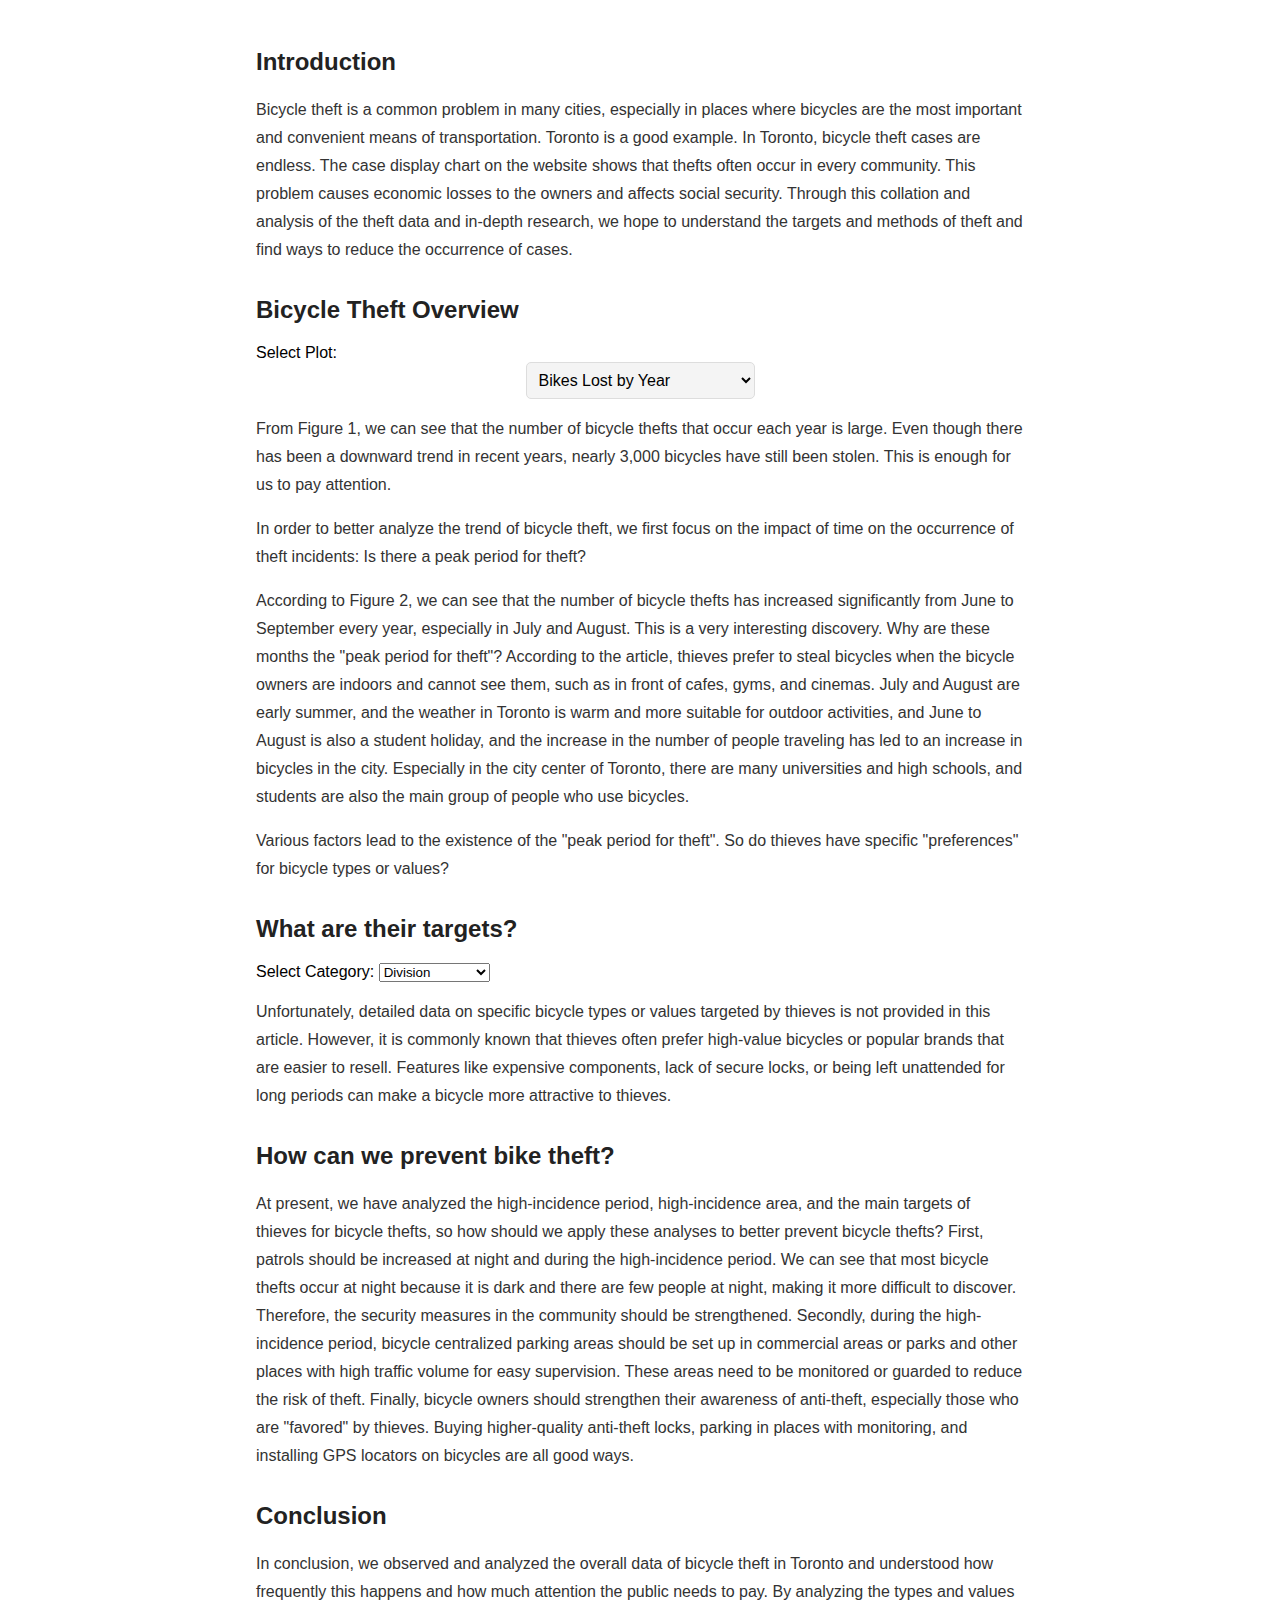
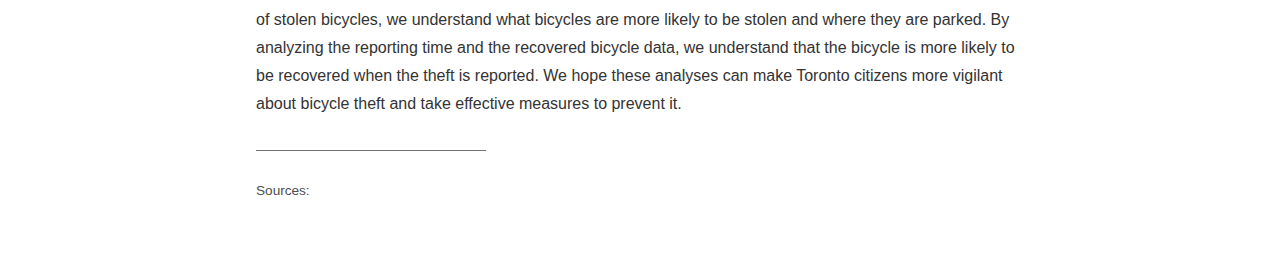
==== index.html @ bab63fed "v1" ====
<html>
  <head>
    <title>STA313H1A2</title>
    <script src="https://d3js.org/d3.v7.min.js"></script>
    <script src="https://d3js.org/topojson.v3.min.js"></script>
    <script src="https://d3js.org/d3-hexbin.v0.2.min.js"></script>

    <link rel="stylesheet" href="styles.css">
  </head>

  <body>
    <main>
      <div id="introduction">
        <h2>Introduction</h2>
        <p>Bicycle theft is a common problem in many cities, especially in places where bicycles are the most important and convenient means of transportation. Toronto is a good example. In Toronto, bicycle theft cases are endless. The case display chart on the website shows that thefts often occur in every community. This problem causes economic losses to the owners and affects social security. Through this collation and analysis of the theft data and in-depth research, we hope to understand the targets and methods of theft and find ways to reduce the occurrence of cases.</p>
      </div>

      <div id="theft-overview">
        <h2>Bicycle Theft Overview</h2>
        <label for="plot-selector">Select Plot:</label>
        <select id="plot-selector">
          <option value="year">Bikes Lost by Year</option>
          <option value="month">Bikes Lost by Month</option>
          <option value="dayOfWeek">Bikes Lost by Day of Week</option>
          <option value="hour">Bikes Lost by Hour</option>
        </select>
        
        <div id="chart-container">
          <div id="year-chart" class="chart"></div>
          <div id="month-chart" class="chart"></div>
          <div id="dayOfWeek-chart" class="chart"></div>
          <div id="hour-chart" class="chart"></div>
        </div>
        
        <p>From Figure 1, we can see that the number of bicycle thefts that occur each year is large. Even though there has been a downward trend in recent years, nearly 3,000 bicycles have still been stolen. This is enough for us to pay attention.</p>
        <p>In order to better analyze the trend of bicycle theft, we first focus on the impact of time on the occurrence of theft incidents: Is there a peak period for theft?</p>
        <p>According to Figure 2, we can see that the number of bicycle thefts has increased significantly from June to September every year, especially in July and August. This is a very interesting discovery. Why are these months the "peak period for theft"? According to the article, thieves prefer to steal bicycles when the bicycle owners are indoors and cannot see them, such as in front of cafes, gyms, and cinemas. July and August are early summer, and the weather in Toronto is warm and more suitable for outdoor activities, and June to August is also a student holiday, and the increase in the number of people traveling has led to an increase in bicycles in the city. Especially in the city center of Toronto, there are many universities and high schools, and students are also the main group of people who use bicycles.</p>
        <p>Various factors lead to the existence of the "peak period for theft". So do thieves have specific "preferences" for bicycle types or values?</p>
      </div>

      <div id="their-targets">
        <h2>What are their targets?</h2>
        <label for="top8-selector">Select Category:</label>
        <select id="top8-selector">
            <option value="DIVISION">Division</option>
            <option value="LOCATION_TYPE">Location Type</option>
            <option value="PREMISES_TYPE">Premises Type</option>
        </select>
        <div id="top8-chart" class="chart"></div>

        <p>Unfortunately, detailed data on specific bicycle types or values targeted by thieves is not provided in this article. However, it is commonly known that thieves often prefer high-value bicycles or popular brands that are easier to resell. Features like expensive components, lack of secure locks, or being left unattended for long periods can make a bicycle more attractive to thieves.</p>
      </div>

      <div id="prevention">
        <h2>How can we prevent bike theft?</h2>
        <p>At present, we have analyzed the high-incidence period, high-incidence area, and the main targets of thieves for bicycle thefts, so how should we apply these analyses to better prevent bicycle thefts? First, patrols should be increased at night and during the high-incidence period. We can see that most bicycle thefts occur at night because it is dark and there are few people at night, making it more difficult to discover. Therefore, the security measures in the community should be strengthened. Secondly, during the high-incidence period, bicycle centralized parking areas should be set up in commercial areas or parks and other places with high traffic volume for easy supervision. These areas need to be monitored or guarded to reduce the risk of theft. Finally, bicycle owners should strengthen their awareness of anti-theft, especially those who are "favored" by thieves. Buying higher-quality anti-theft locks, parking in places with monitoring, and installing GPS locators on bicycles are all good ways.</p>
      </div>

      <div id="conclusion">
        <h2>Conclusion</h2>
        <p>In conclusion, we observed and analyzed the overall data of bicycle theft in Toronto and understood how frequently this happens and how much attention the public needs to pay. By analyzing the types and values of stolen bicycles, we understand what bicycles are more likely to be stolen and where they are parked. By analyzing the reporting time and the recovered bicycle data, we understand that the bicycle is more likely to be recovered when the theft is reported. We hope these analyses can make Toronto citizens more vigilant about bicycle theft and take effective measures to prevent it.</p>
      </div>

      <div id="end">
        Sources:
        <ul>
          <!-- You can add your sources here -->
        </ul>
      </div>
    </main>
    <script src="script.js"></script>
  </body>
</html>
---- styles.css ----
/* CSS for structure and text */
html, body {
    margin: 0;
    padding: 0;
    width: 100%;
    height: auto;
    font-family: 'Lato', sans-serif;
}

p {
    line-height: 1.75;
    color: #333;
}

h1, h2 {
    margin-top: 10px;
    color: #222;
}

/* Styling for content sections */
#introduction, #theft-overview, #their-targets, #prevention, #conclusion {
    width: 60%;
    max-width: 800px;
    margin: 0 auto;
    margin-bottom: 2em;
}

#introduction {
    margin-top: 3em;
}

#end {
    width: 60%;
    max-width: 800px;
    margin: 0 auto 2em auto;
    padding-bottom: 3em;
    font-size: 0.85em;
    color: rgb(78, 78, 78);
}

#end a {
    color: rgb(78, 78, 78);
    text-decoration: none;
}

#end ul {
    padding-left: 1em;
}

#conclusion :last-child {
    padding-bottom: 2em;
    border-bottom: 1px solid;
    border-image: linear-gradient(to right, #737373 30%, transparent 30%) 100% 1;
}

/* Chart and dropdown styling */
.chart {
    display: none;
    margin: 0 auto;
    text-align: center;
}

#plot-selector {
    display: block;
    margin: 0 auto 1em auto;
    padding: 0.5em;
    font-size: 1em;
    background-color: #f4f4f4;
    border: 1px solid #ddd;
    border-radius: 5px;
}

/* Tooltip styling */
.tooltip {
    position: absolute;
    text-align: center;
    padding: 5px;
    font-size: 0.85em;
    background: #333;
    color: #fff;
    border-radius: 3px;
    pointer-events: none;
    opacity: 0;
    transition: opacity 0.3s ease;
}

/* Responsive adjustments */
@media (max-width: 768px) {
    #introduction, #theft-overview, #their-targets, #prevention, #conclusion, #end {
        width: 90%;
    }
    
    h1, h2 {
        font-size: 1.5em;
    }
}
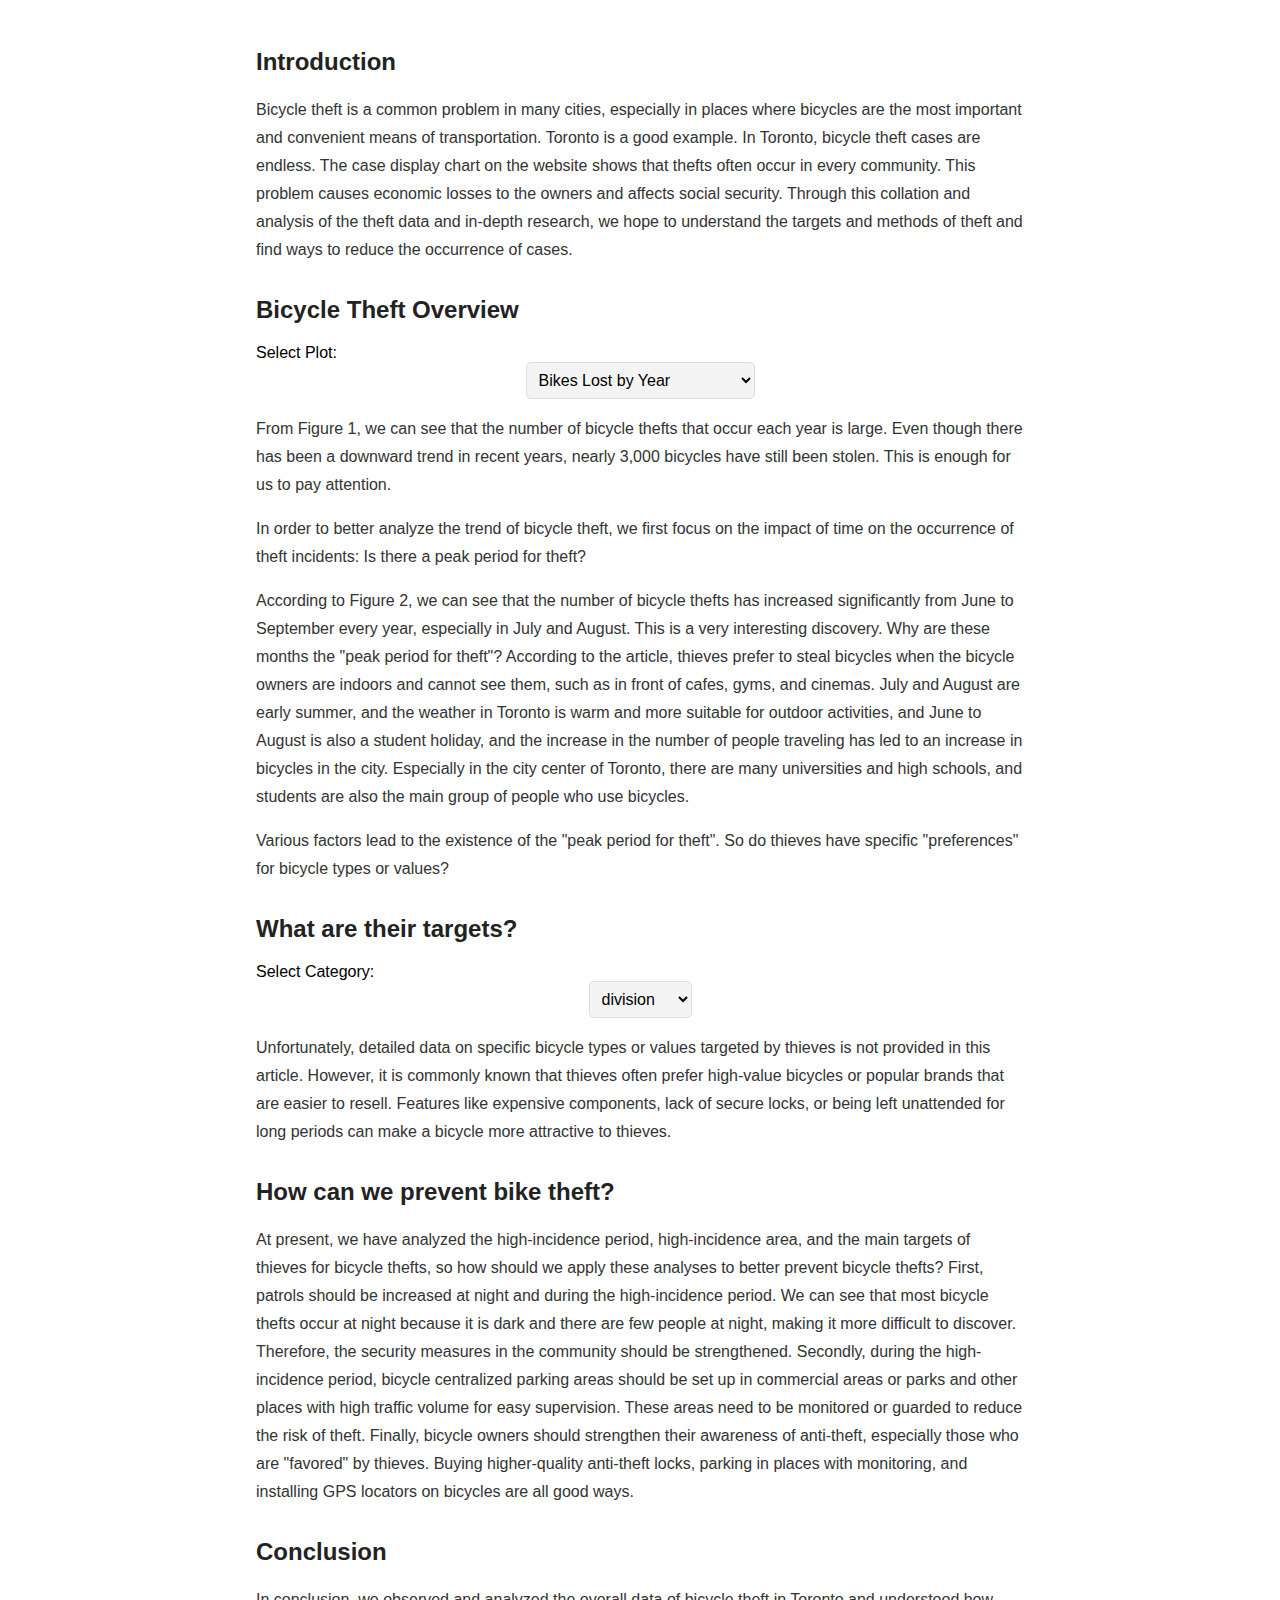
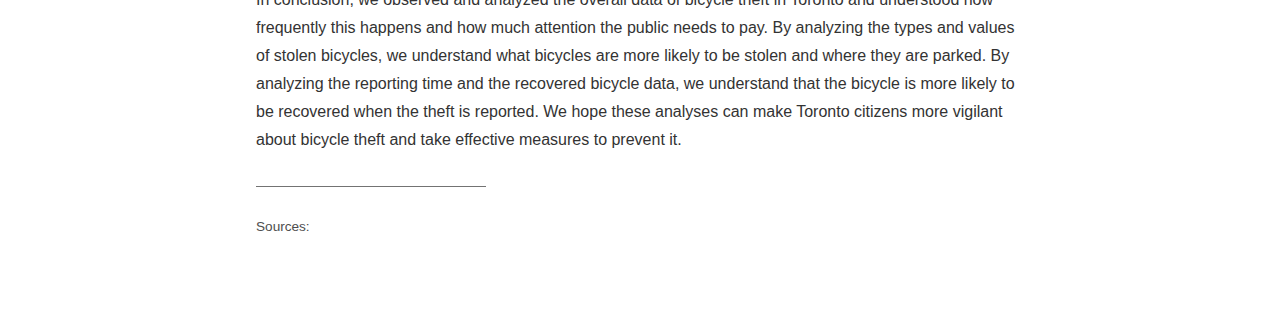
==== commit 1c5fbe1e: "v2" ====
--- a/index.html
+++ b/index.html
@@ -17,8 +17,8 @@
 
       <div id="theft-overview">
         <h2>Bicycle Theft Overview</h2>
-        <label for="plot-selector">Select Plot:</label>
-        <select id="plot-selector">
+        <label for="time-selector">Select Plot:</label>
+        <select id="time-selector">
           <option value="year">Bikes Lost by Year</option>
           <option value="month">Bikes Lost by Month</option>
           <option value="dayOfWeek">Bikes Lost by Day of Week</option>
@@ -26,10 +26,10 @@
         </select>
         
         <div id="chart-container">
-          <div id="year-chart" class="chart"></div>
-          <div id="month-chart" class="chart"></div>
-          <div id="dayOfWeek-chart" class="chart"></div>
-          <div id="hour-chart" class="chart"></div>
+          <div id="year-chart" class="timechart"></div>
+          <div id="month-chart" class="timechart"></div>
+          <div id="dayOfWeek-chart" class="timechart"></div>
+          <div id="hour-chart" class="timechart"></div>
         </div>
         
         <p>From Figure 1, we can see that the number of bicycle thefts that occur each year is large. Even though there has been a downward trend in recent years, nearly 3,000 bicycles have still been stolen. This is enough for us to pay attention.</p>
@@ -40,13 +40,17 @@
 
       <div id="their-targets">
         <h2>What are their targets?</h2>
-        <label for="top8-selector">Select Category:</label>
-        <select id="top8-selector">
-            <option value="DIVISION">Division</option>
-            <option value="LOCATION_TYPE">Location Type</option>
-            <option value="PREMISES_TYPE">Premises Type</option>
+        <label for="location-selector">Select Category:</label>
+        <select id="location-selector">
+            <option value="division">division</option>
+            <option value="location">location</option>
+            <option value="premises">premises</option>
         </select>
-        <div id="top8-chart" class="chart"></div>
+        <div id="locationchart-container">
+            <div id="division-chart" class="locationchart"></div>
+            <div id="location-chart" class="locationchart"></div>
+            <div id="premises-chart" class="locationchart"></div>
+        </div>
 
         <p>Unfortunately, detailed data on specific bicycle types or values targeted by thieves is not provided in this article. However, it is commonly known that thieves often prefer high-value bicycles or popular brands that are easier to resell. Features like expensive components, lack of secure locks, or being left unattended for long periods can make a bicycle more attractive to thieves.</p>
       </div>
@@ -69,5 +73,6 @@
       </div>
     </main>
     <script src="script.js"></script>
+    <script src="script_top8.js"></script>
   </body>
 </html>
--- a/styles.css
+++ b/styles.css
@@ -54,13 +54,19 @@
 }
 
 /* Chart and dropdown styling */
-.chart {
+.timechart {
     display: none;
     margin: 0 auto;
     text-align: center;
 }
 
-#plot-selector {
+.locationchart {
+    display: none;
+    margin: 0 auto;
+    text-align: center;
+}
+
+#time-selector {
     display: block;
     margin: 0 auto 1em auto;
     padding: 0.5em;
@@ -84,6 +90,16 @@
     transition: opacity 0.3s ease;
 }
 
+#location-selector {
+    display: block;
+    margin: 0 auto 1em auto;
+    padding: 0.5em;
+    font-size: 1em;
+    background-color: #f4f4f4;
+    border: 1px solid #ddd;
+    border-radius: 5px;
+}
+
 /* Responsive adjustments */
 @media (max-width: 768px) {
     #introduction, #theft-overview, #their-targets, #prevention, #conclusion, #end {
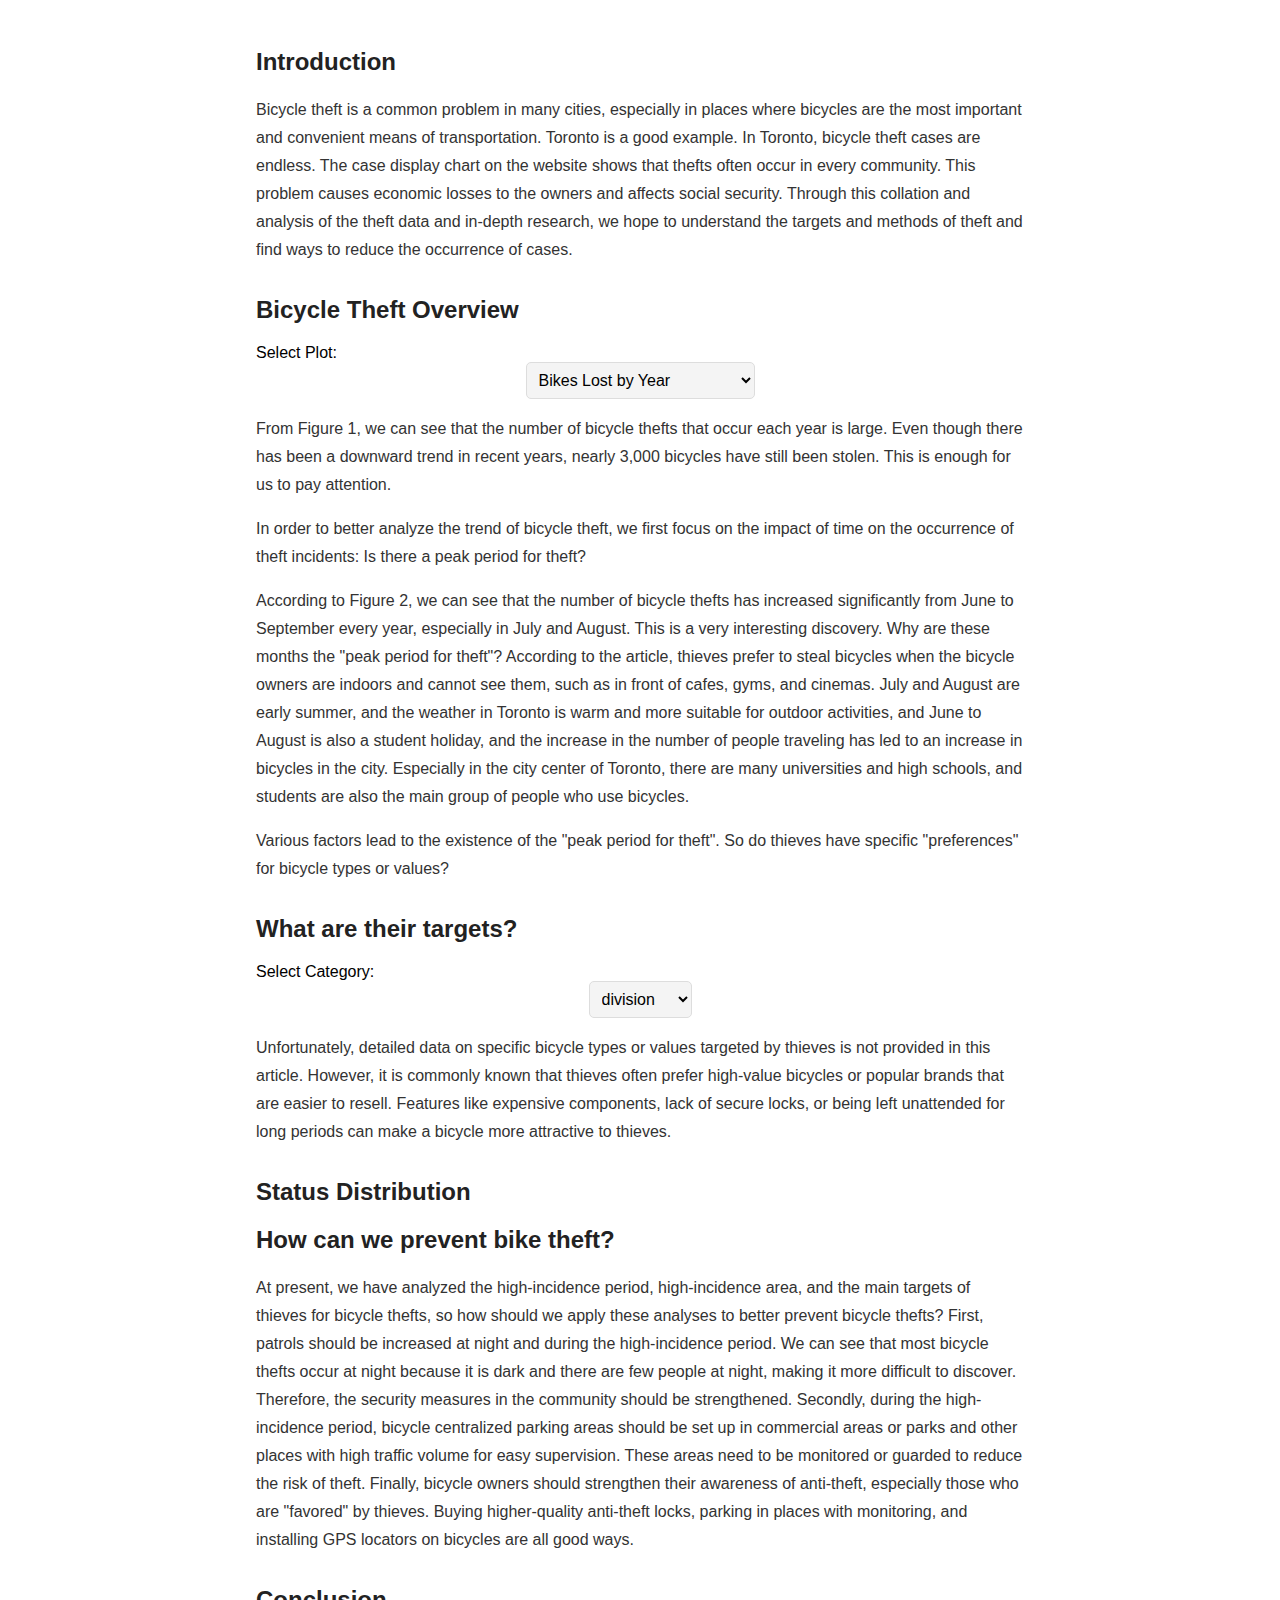
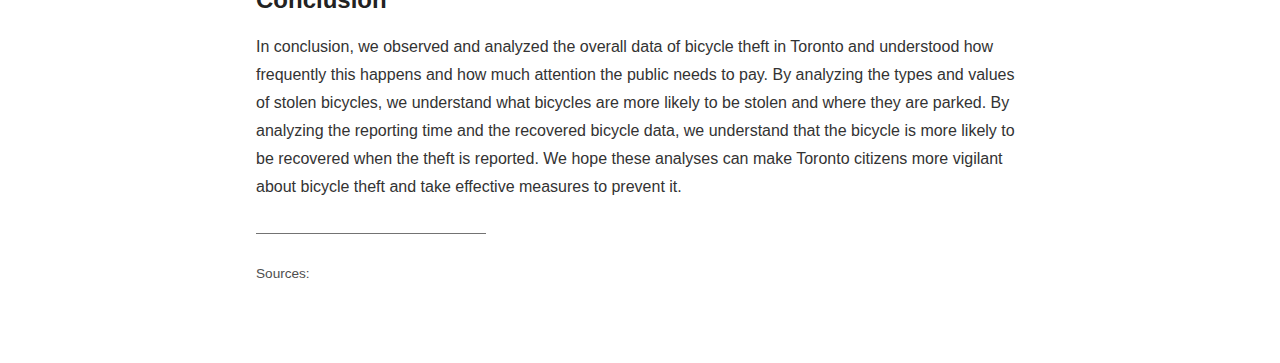
==== commit ee468865: "add pie chart" ====
--- a/index.html
+++ b/index.html
@@ -56,6 +56,11 @@
       </div>
 
       <div id="prevention">
+        <div id="status-overview">
+          <h2>Status Distribution</h2>
+          <div id="status-chart" class="chart"></div>
+          <div id="sub-pie-chart" class="chart"></div>
+        </div>
         <h2>How can we prevent bike theft?</h2>
         <p>At present, we have analyzed the high-incidence period, high-incidence area, and the main targets of thieves for bicycle thefts, so how should we apply these analyses to better prevent bicycle thefts? First, patrols should be increased at night and during the high-incidence period. We can see that most bicycle thefts occur at night because it is dark and there are few people at night, making it more difficult to discover. Therefore, the security measures in the community should be strengthened. Secondly, during the high-incidence period, bicycle centralized parking areas should be set up in commercial areas or parks and other places with high traffic volume for easy supervision. These areas need to be monitored or guarded to reduce the risk of theft. Finally, bicycle owners should strengthen their awareness of anti-theft, especially those who are "favored" by thieves. Buying higher-quality anti-theft locks, parking in places with monitoring, and installing GPS locators on bicycles are all good ways.</p>
       </div>
@@ -72,7 +77,8 @@
         </ul>
       </div>
     </main>
-    <script src="script.js"></script>
-    <script src="script_top8.js"></script>
+    <script src="script_time.js"></script>
+    <script src="script_location.js"></script>
+    <script src="script_status.js"></script>
   </body>
 </html>
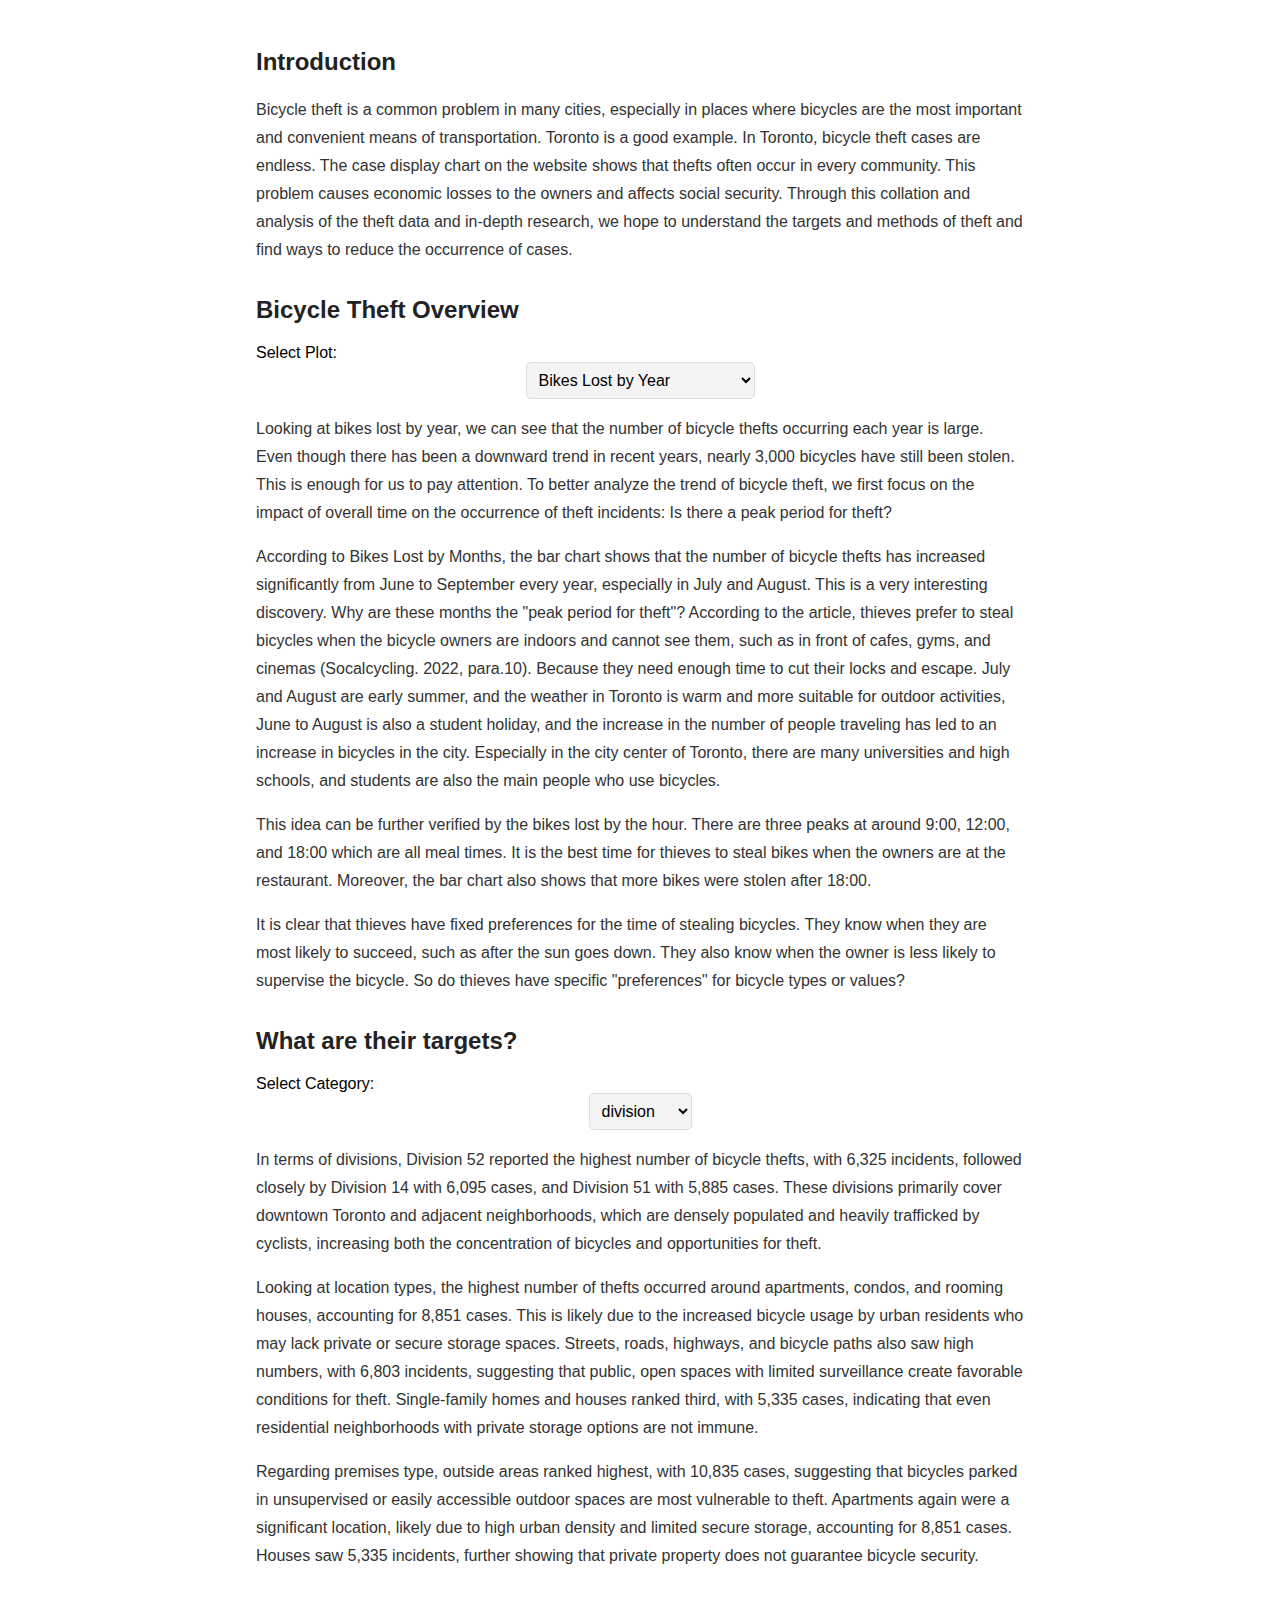
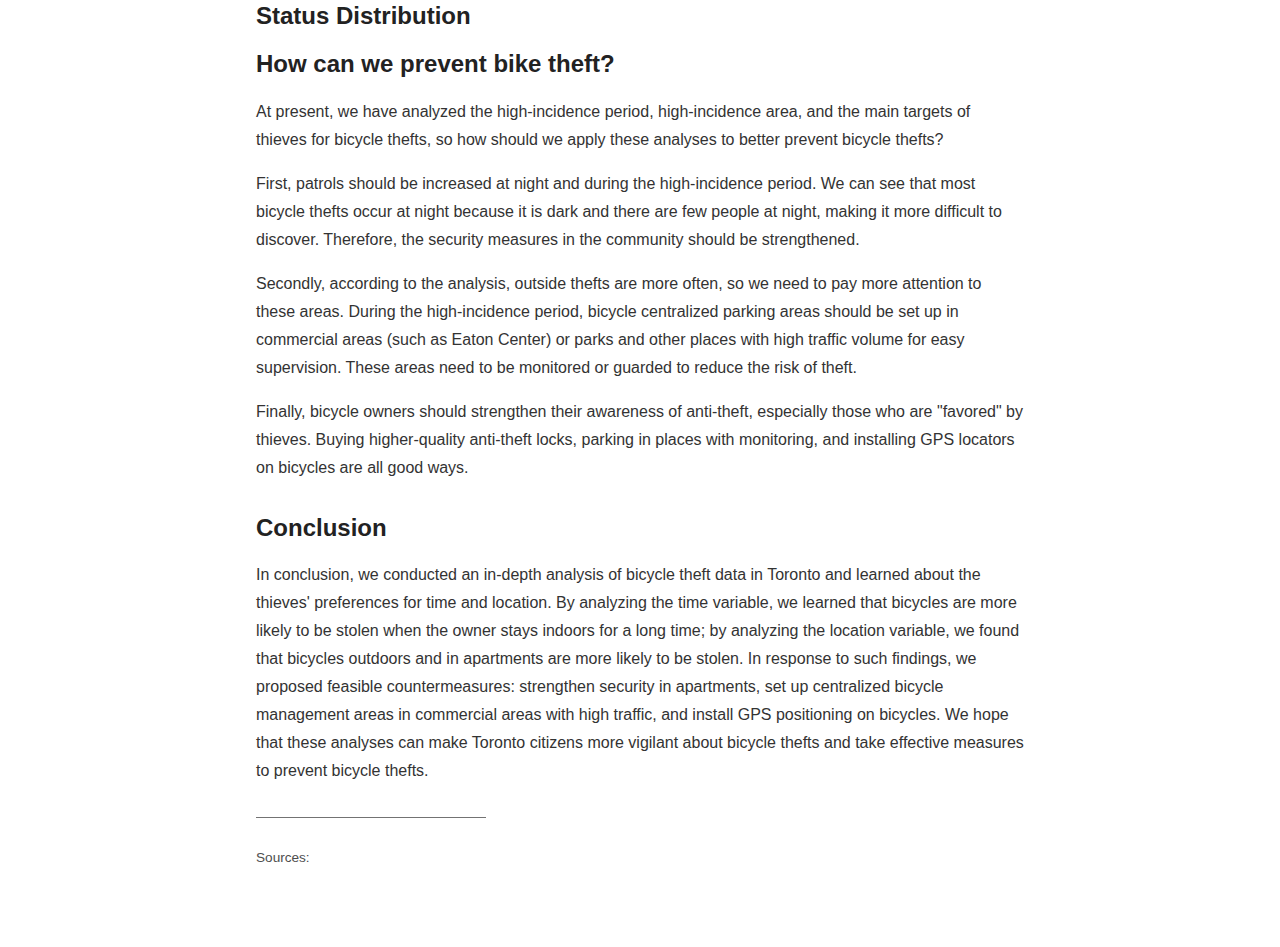
==== commit 338c0be3: "update content" ====
--- a/index.html
+++ b/index.html
@@ -32,10 +32,11 @@
           <div id="hour-chart" class="timechart"></div>
         </div>
         
-        <p>From Figure 1, we can see that the number of bicycle thefts that occur each year is large. Even though there has been a downward trend in recent years, nearly 3,000 bicycles have still been stolen. This is enough for us to pay attention.</p>
-        <p>In order to better analyze the trend of bicycle theft, we first focus on the impact of time on the occurrence of theft incidents: Is there a peak period for theft?</p>
-        <p>According to Figure 2, we can see that the number of bicycle thefts has increased significantly from June to September every year, especially in July and August. This is a very interesting discovery. Why are these months the "peak period for theft"? According to the article, thieves prefer to steal bicycles when the bicycle owners are indoors and cannot see them, such as in front of cafes, gyms, and cinemas. July and August are early summer, and the weather in Toronto is warm and more suitable for outdoor activities, and June to August is also a student holiday, and the increase in the number of people traveling has led to an increase in bicycles in the city. Especially in the city center of Toronto, there are many universities and high schools, and students are also the main group of people who use bicycles.</p>
-        <p>Various factors lead to the existence of the "peak period for theft". So do thieves have specific "preferences" for bicycle types or values?</p>
+        <p>Looking at bikes lost by year, we can see that the number of bicycle thefts occurring each year is large. Even though there has been a downward trend in recent years, nearly 3,000 bicycles have still been stolen. This is enough for us to pay attention. To better analyze the trend of bicycle theft, we first focus on the impact of overall time on the occurrence of theft incidents: Is there a peak period for theft?</p>
+        <p>According to Bikes Lost by Months, the bar chart shows that the number of bicycle thefts has increased significantly from June to September every year, especially in July and August. This is a very interesting discovery. Why are these months the "peak period for theft"? According to the article, thieves prefer to steal bicycles when the bicycle owners are indoors and cannot see them, such as in front of cafes, gyms, and cinemas (Socalcycling. 2022, para.10). Because they need enough time to cut their locks and escape. July and August are early summer, and the weather in Toronto is warm and more suitable for outdoor activities, June to August is also a student holiday, and the increase in the number of people traveling has led to an increase in bicycles in the city. Especially in the city center of Toronto, there are many universities and high schools, and students are also the main people who use bicycles.</p>
+        <p>This idea can be further verified by the bikes lost by the hour. There are three peaks at around 9:00, 12:00, and 18:00 which are all meal times. It is the best time for thieves to steal bikes when the owners are at the restaurant. Moreover, the bar chart also shows that more bikes were stolen after 18:00.</p>
+        <p>It is clear that thieves have fixed preferences for the time of stealing bicycles. They know when they are most likely to succeed, such as after the sun goes down. They also know when the owner is less likely to supervise the bicycle. So do thieves have specific "preferences" for bicycle types or values?
+        </p>
       </div>
 
       <div id="their-targets">
@@ -52,22 +53,29 @@
             <div id="premises-chart" class="locationchart"></div>
         </div>
 
-        <p>Unfortunately, detailed data on specific bicycle types or values targeted by thieves is not provided in this article. However, it is commonly known that thieves often prefer high-value bicycles or popular brands that are easier to resell. Features like expensive components, lack of secure locks, or being left unattended for long periods can make a bicycle more attractive to thieves.</p>
+        <p>In terms of divisions, Division 52 reported the highest number of bicycle thefts, with 6,325 incidents, followed closely by Division 14 with 6,095 cases, and Division 51 with 5,885 cases. These divisions primarily cover downtown Toronto and adjacent neighborhoods, which are densely populated and heavily trafficked by cyclists, increasing both the concentration of bicycles and opportunities for theft.</p>
+        <p>Looking at location types, the highest number of thefts occurred around apartments, condos, and rooming houses, accounting for 8,851 cases. This is likely due to the increased bicycle usage by urban residents who may lack private or secure storage spaces. Streets, roads, highways, and bicycle paths also saw high numbers, with 6,803 incidents, suggesting that public, open spaces with limited surveillance create favorable conditions for theft. Single-family homes and houses ranked third, with 5,335 cases, indicating that even residential neighborhoods with private storage options are not immune.</p>
+        <p>Regarding premises type, outside areas ranked highest, with 10,835 cases, suggesting that bicycles parked in unsupervised or easily accessible outdoor spaces are most vulnerable to theft. Apartments again were a significant location, likely due to high urban density and limited secure storage, accounting for 8,851 cases. Houses saw 5,335 incidents, further showing that private property does not guarantee bicycle security.</p>
       </div>
 
       <div id="prevention">
         <div id="status-overview">
           <h2>Status Distribution</h2>
           <div id="status-chart" class="chart"></div>
+          <div id="status-legend"></div> <!-- Main pie chart legend -->
           <div id="sub-pie-chart" class="chart"></div>
-        </div>
+          <div id="sub-pie-legend"></div> <!-- Sub-pie chart legend -->
+        </div>      
         <h2>How can we prevent bike theft?</h2>
-        <p>At present, we have analyzed the high-incidence period, high-incidence area, and the main targets of thieves for bicycle thefts, so how should we apply these analyses to better prevent bicycle thefts? First, patrols should be increased at night and during the high-incidence period. We can see that most bicycle thefts occur at night because it is dark and there are few people at night, making it more difficult to discover. Therefore, the security measures in the community should be strengthened. Secondly, during the high-incidence period, bicycle centralized parking areas should be set up in commercial areas or parks and other places with high traffic volume for easy supervision. These areas need to be monitored or guarded to reduce the risk of theft. Finally, bicycle owners should strengthen their awareness of anti-theft, especially those who are "favored" by thieves. Buying higher-quality anti-theft locks, parking in places with monitoring, and installing GPS locators on bicycles are all good ways.</p>
+        <p>At present, we have analyzed the high-incidence period, high-incidence area, and the main targets of thieves for bicycle thefts, so how should we apply these analyses to better prevent bicycle thefts? </p>
+        <p>First, patrols should be increased at night and during the high-incidence period. We can see that most bicycle thefts occur at night because it is dark and there are few people at night, making it more difficult to discover. Therefore, the security measures in the community should be strengthened. </p>
+        <p>Secondly, according to the analysis, outside thefts are more often, so we need to pay more attention to these areas. During the high-incidence period, bicycle centralized parking areas should be set up in commercial areas (such as Eaton Center) or parks and other places with high traffic volume for easy supervision. These areas need to be monitored or guarded to reduce the risk of theft.</p>
+        <p>Finally, bicycle owners should strengthen their awareness of anti-theft, especially those who are "favored" by thieves. Buying higher-quality anti-theft locks, parking in places with monitoring, and installing GPS locators on bicycles are all good ways.</p>
       </div>
 
       <div id="conclusion">
         <h2>Conclusion</h2>
-        <p>In conclusion, we observed and analyzed the overall data of bicycle theft in Toronto and understood how frequently this happens and how much attention the public needs to pay. By analyzing the types and values of stolen bicycles, we understand what bicycles are more likely to be stolen and where they are parked. By analyzing the reporting time and the recovered bicycle data, we understand that the bicycle is more likely to be recovered when the theft is reported. We hope these analyses can make Toronto citizens more vigilant about bicycle theft and take effective measures to prevent it.</p>
+        <p>In conclusion, we conducted an in-depth analysis of bicycle theft data in Toronto and learned about the thieves' preferences for time and location. By analyzing the time variable, we learned that bicycles are more likely to be stolen when the owner stays indoors for a long time; by analyzing the location variable, we found that bicycles outdoors and in apartments are more likely to be stolen. In response to such findings, we proposed feasible countermeasures: strengthen security in apartments, set up centralized bicycle management areas in commercial areas with high traffic, and install GPS positioning on bicycles. We hope that these analyses can make Toronto citizens more vigilant about bicycle thefts and take effective measures to prevent bicycle thefts.</p>
       </div>
 
       <div id="end">
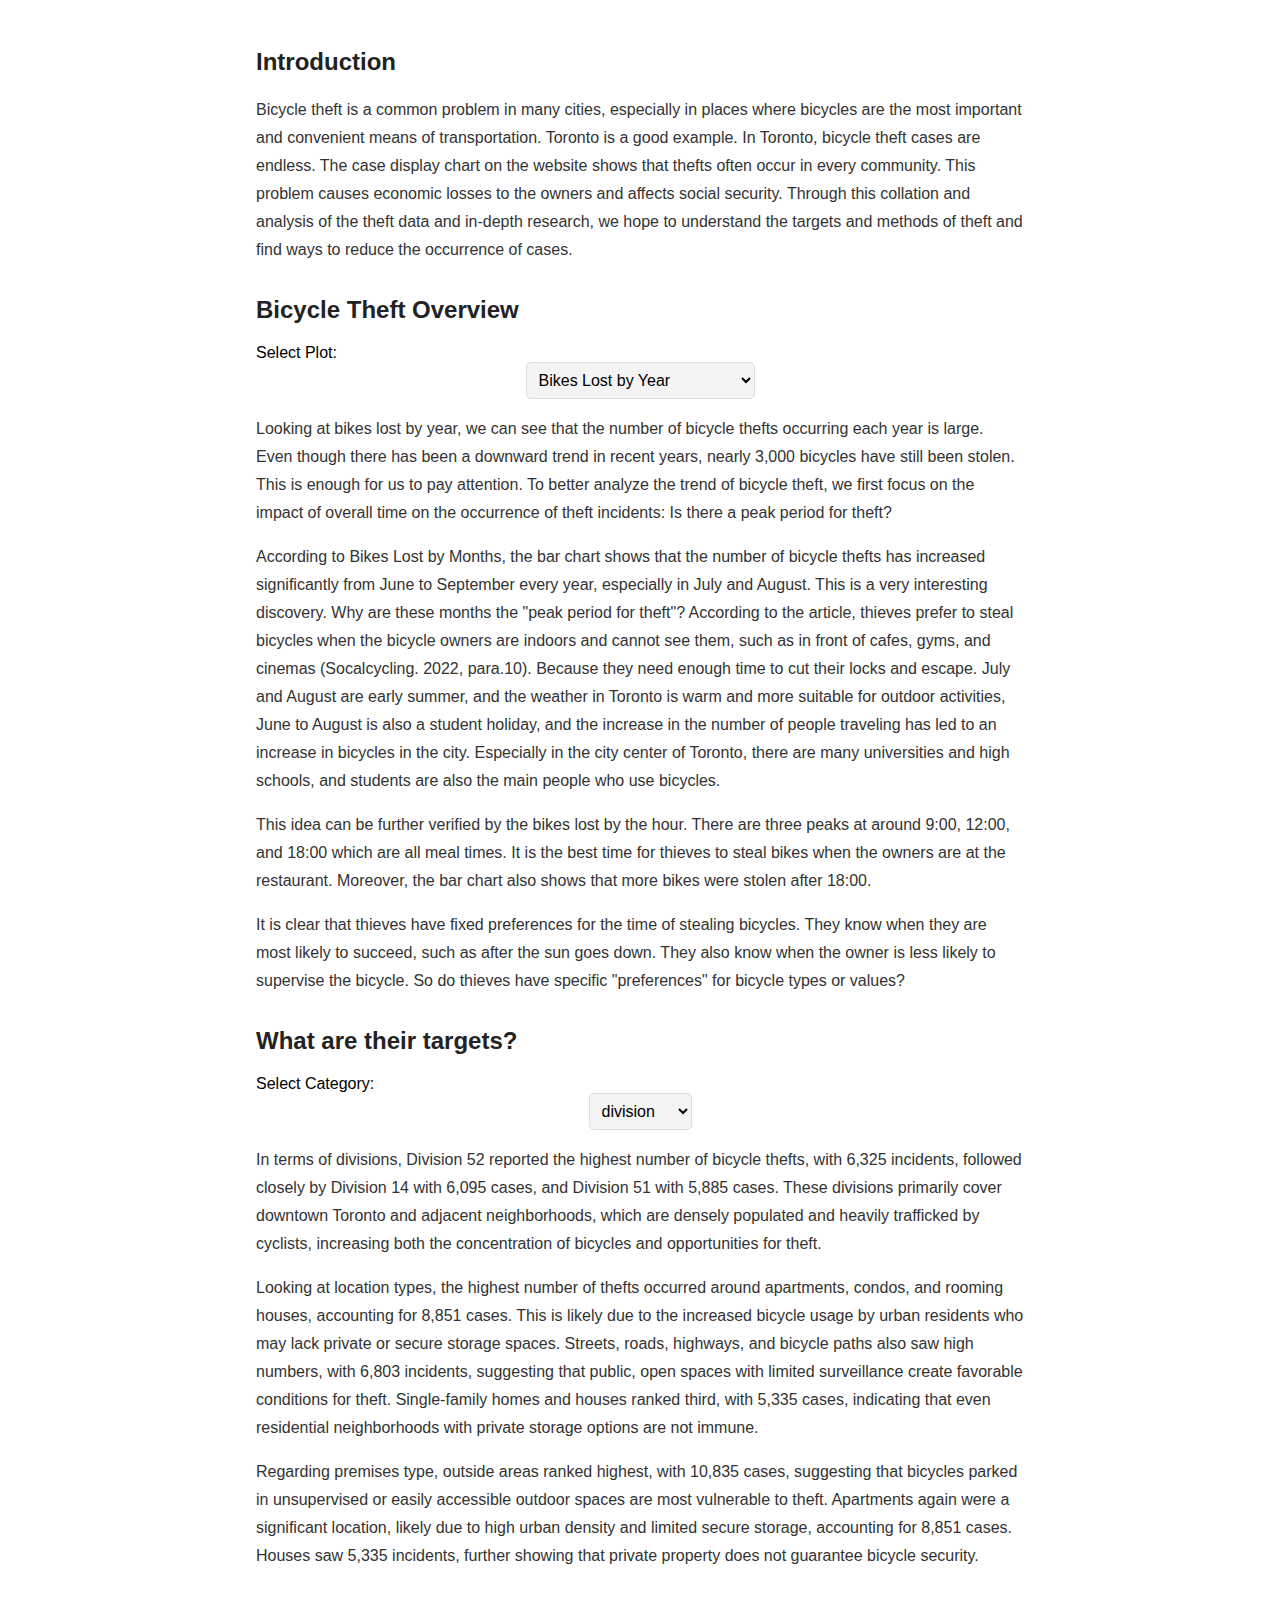
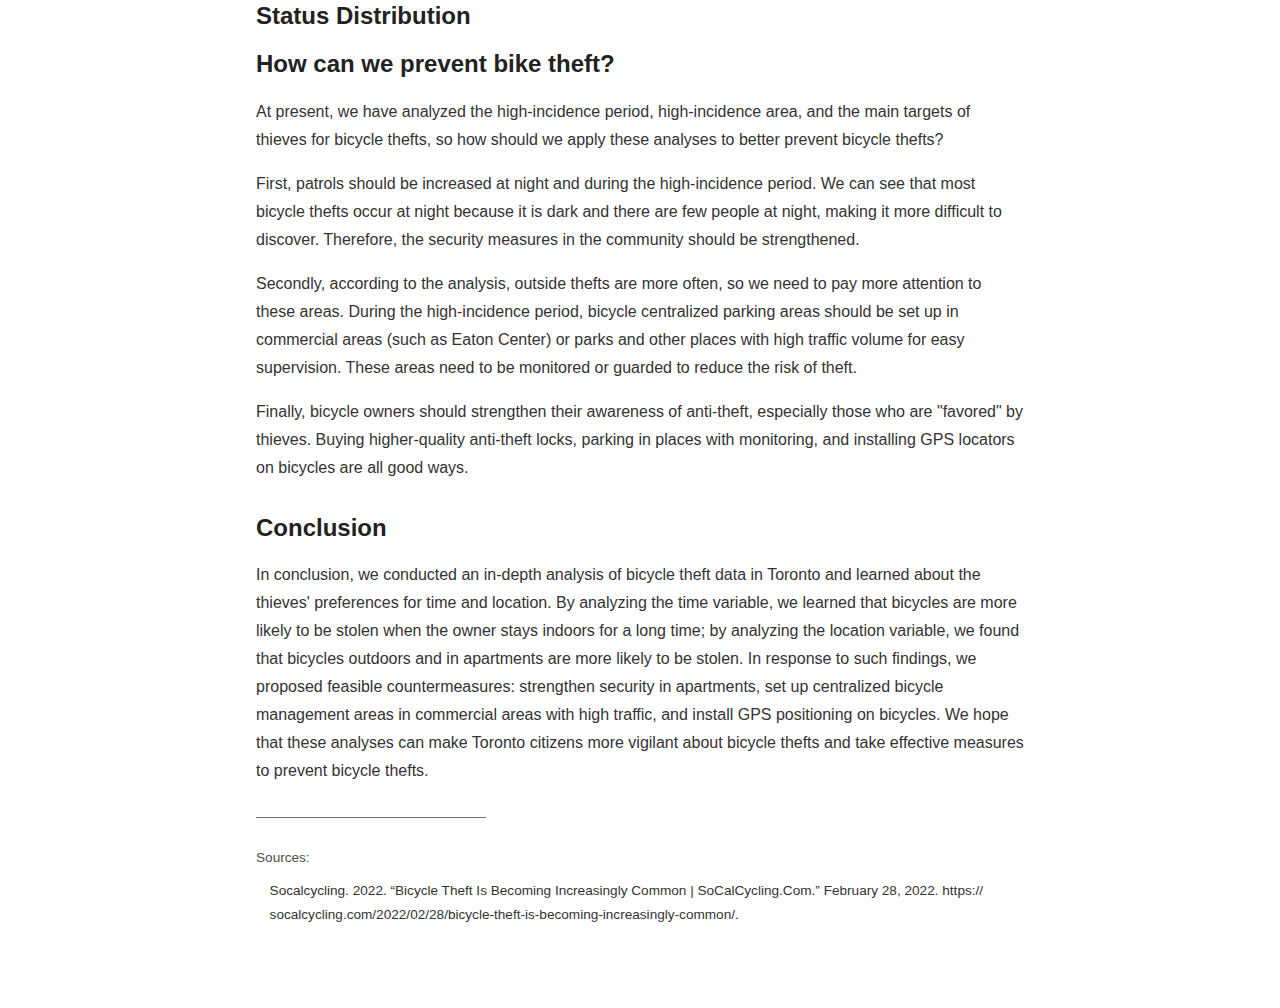
==== commit 42024181: "update content" ====
--- a/index.html
+++ b/index.html
@@ -81,7 +81,7 @@
       <div id="end">
         Sources:
         <ul>
-          <!-- You can add your sources here -->
+          <p>​​Socalcycling. 2022. “Bicycle Theft Is Becoming Increasingly Common | SoCalCycling.Com.” February 28, 2022. https:/​/​socalcycling.com/​2022/​02/​28/​bicycle-theft-is-becoming-increasingly-common/​.</p>
         </ul>
       </div>
     </main>
